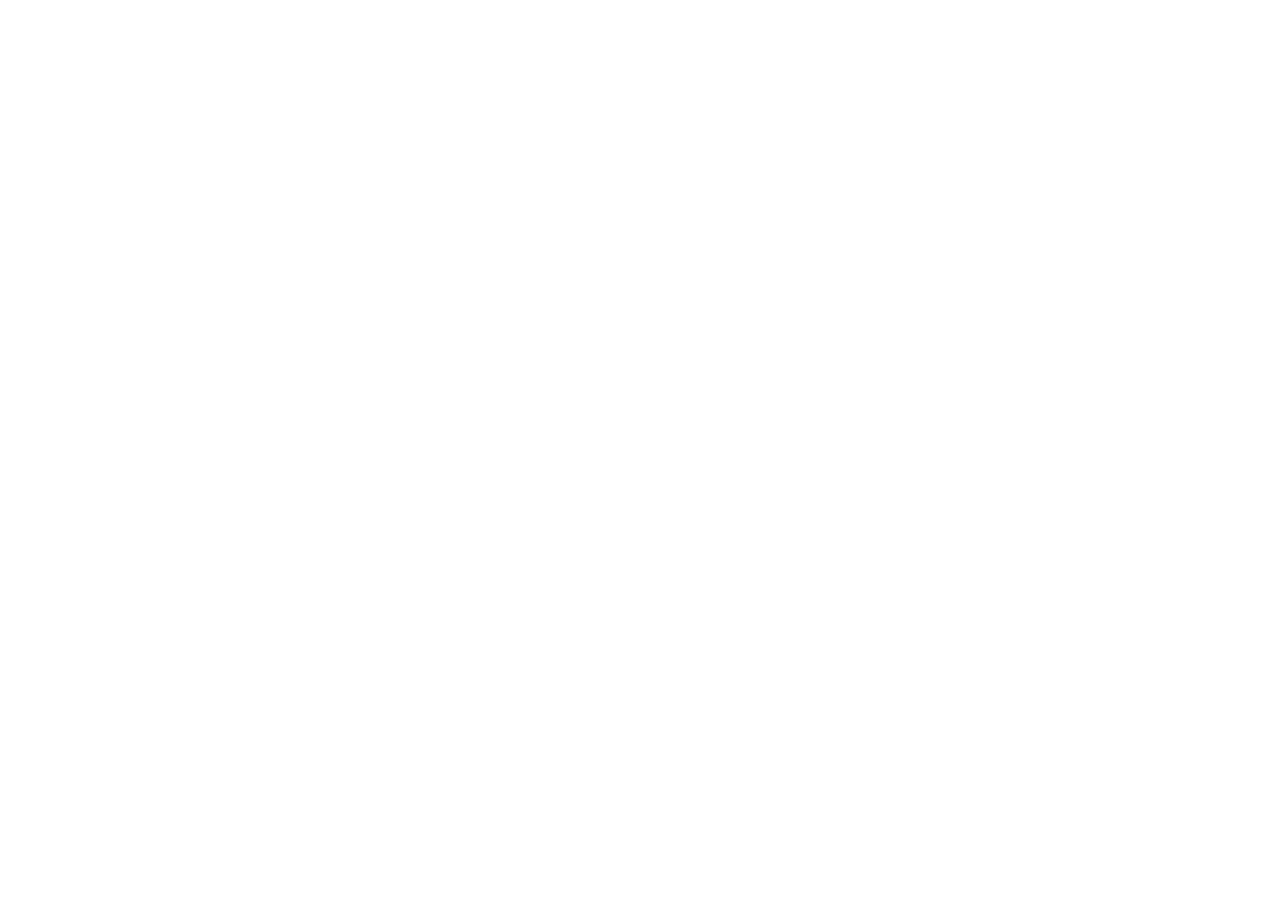
==== 11\15/index.html @ 50aed382 "new commit" ====
<!DOCTYPE html>
<html lang="en">
<head>
    <meta charset="UTF-8">
    <meta name="viewport" content="width=device-width, initial-scale=1.0">
    <title>Document</title>
</head>
<body>
    
</body>
</html>
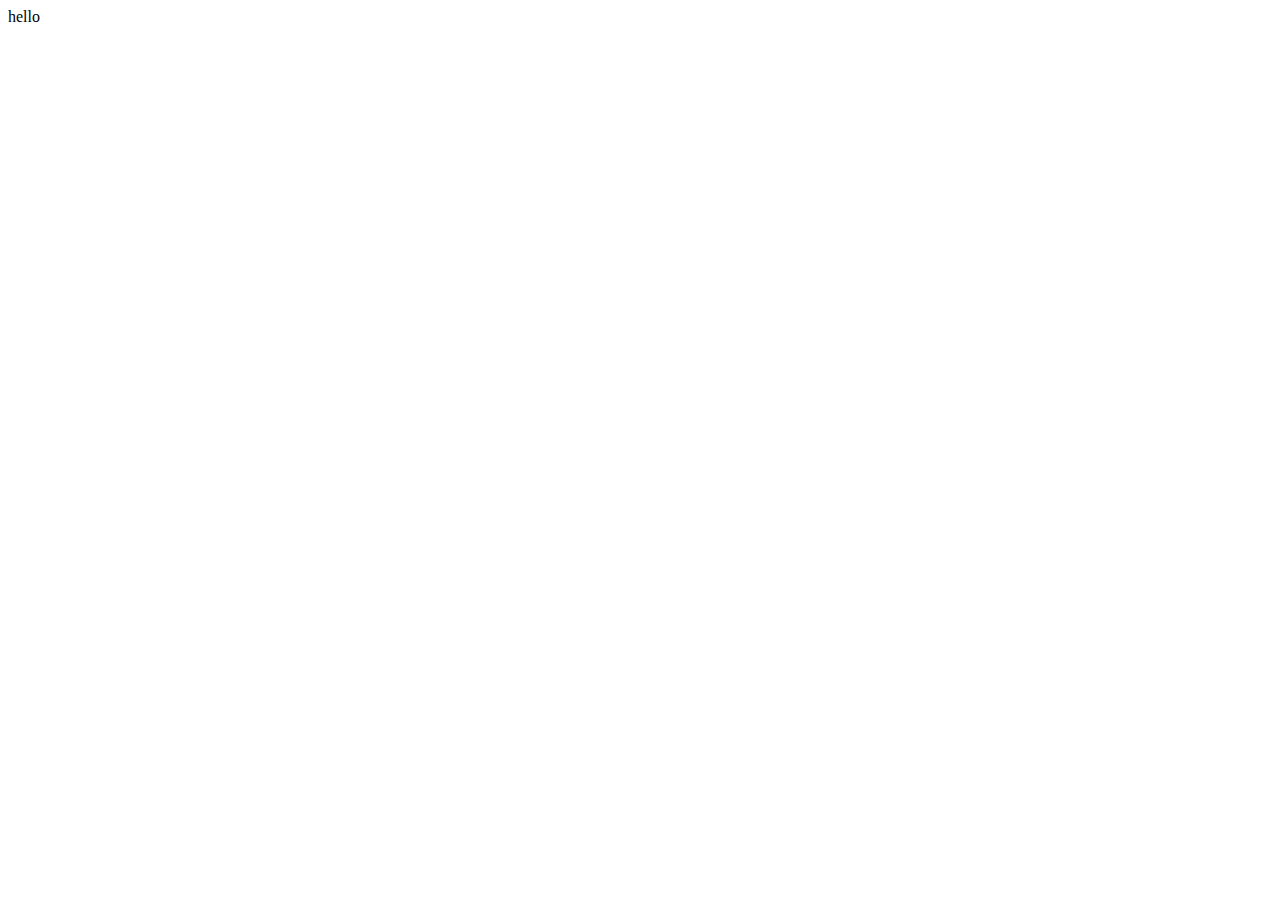
==== commit 2ff4b88e: "hello" ====
--- a/11\15/index.html
+++ b/11\15/index.html
@@ -6,6 +6,7 @@
     <title>Document</title>
 </head>
 <body>
-    
+    <div> hello
+    </div>
 </body>
 </html>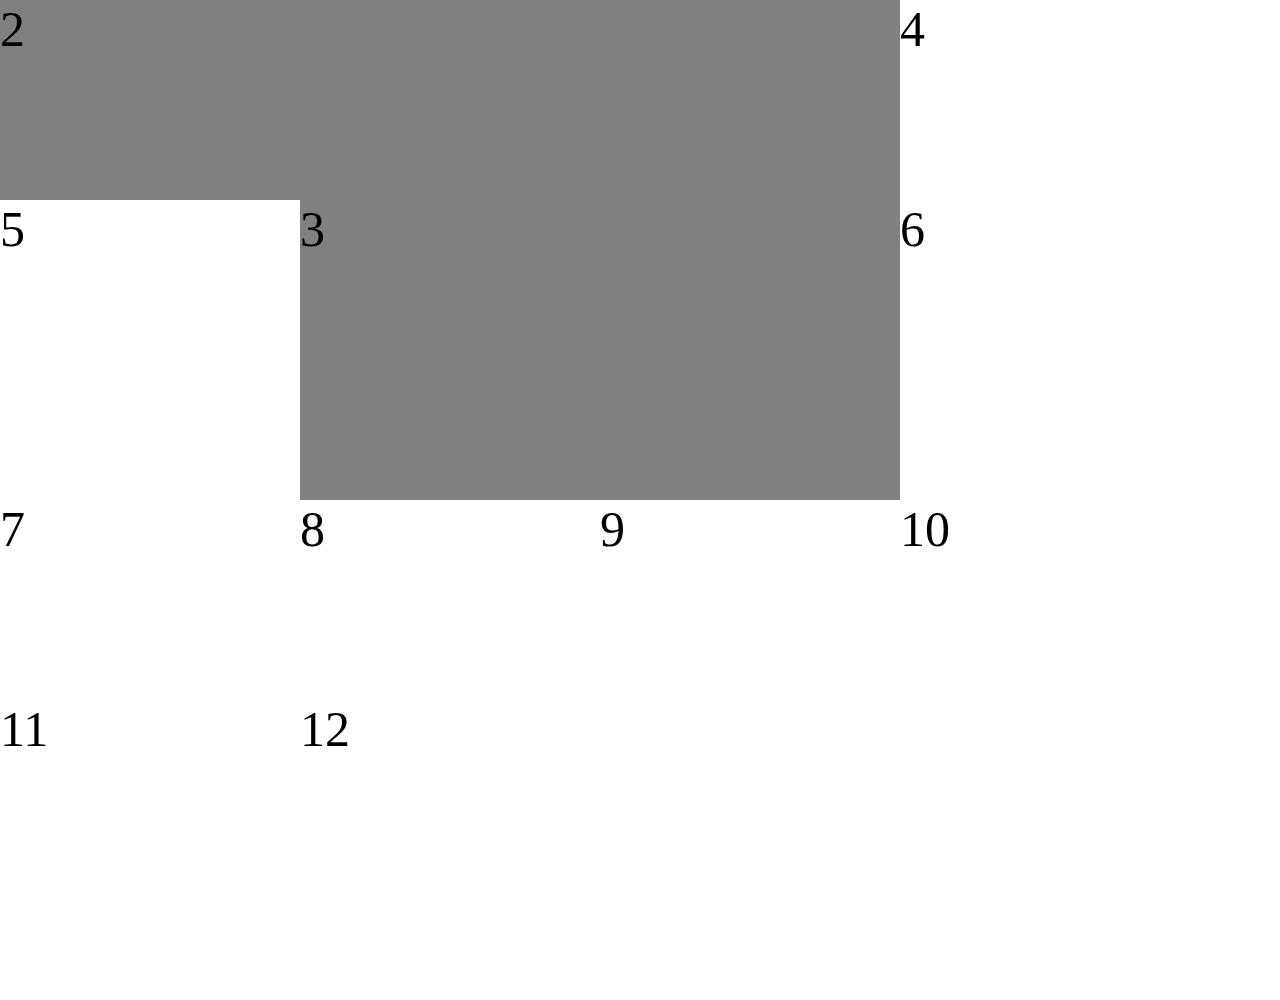
==== commit 8a3703e2: "grid" ====
--- a/11\15/index.html
+++ b/11\15/index.html
@@ -4,9 +4,23 @@
     <meta charset="UTF-8">
     <meta name="viewport" content="width=device-width, initial-scale=1.0">
     <title>Document</title>
+    <link rel="stylesheet" href="./style.css"/>
 </head>
 <body>
-    <div> hello
+    <div class="grid">
+        <div class="item">1</div>
+        <div class="item">2</div>
+        <div class="item">3</div>
+        <div class="item">4</div>
+        <div class="item">5</div>
+        <div class="item">6</div>
+        <div class="item">7</div>
+        <div class="item">8</div>
+        <div class="item">9</div>
+        <div class="item">10</div>
+        <div class="item">11</div>
+        <div class="item">12</div>
     </div>
+ 
 </body>
 </html>--- a/11\15/style.css
+++ b/11\15/style.css
@@ -0,0 +1,36 @@
+* {
+    margin: 0;
+}
+.grid{
+    display: grid;
+    grid-template-columns: 300px 300px 300px 300px;
+    grid-template-rows: 200px 300px 200px 300px;
+}
+.item{
+    font-size: 50px;
+}
+.item:nth-child(1) {
+    grid-column: 1/2;
+    grid-row: 1/2;
+    background-color: white;
+}
+.item:nth-child(2) {
+    grid-column: 1/4;
+    grid-row: 1/2;
+    background-color: grey;
+}
+.item:nth-child(3) {
+    grid-column: 2/4;
+    grid-row: 2/2;
+    background-color: grey;
+}
+.item:nth-child(3) {
+    grid-column: 2/4;
+    grid-row: 2/2;
+    background-color: grey;
+}
+.item:nth-child(3) {
+    grid-column: 2/4;
+    grid-row: 2/2;
+    background-color: grey;
+}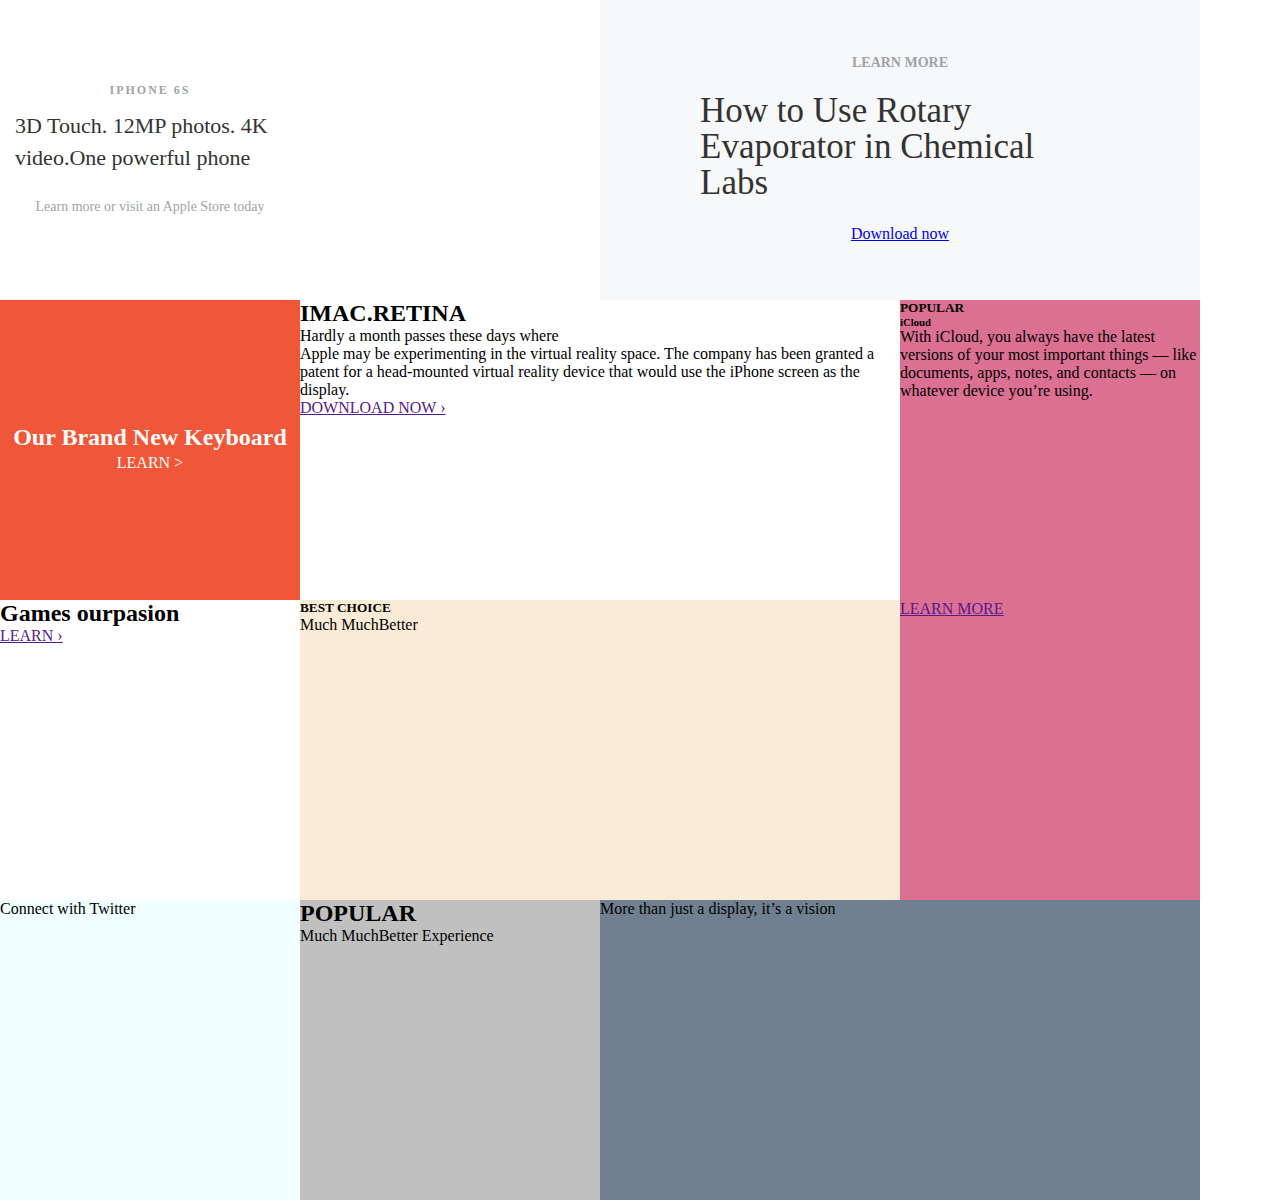
==== commit 9750e214: "16nd" ====
--- a/11\15/index.html
+++ b/11\15/index.html
@@ -1,26 +1,80 @@
 <!DOCTYPE html>
 <html lang="en">
-<head>
-    <meta charset="UTF-8">
-    <meta name="viewport" content="width=device-width, initial-scale=1.0">
+  <head>
+    <meta charset="UTF-8" />
+    <meta name="viewport" content="width=device-width, initial-scale=1.0" />
     <title>Document</title>
-    <link rel="stylesheet" href="./style.css"/>
-</head>
-<body>
+    <link rel="stylesheet" href="./style.css" />
+  </head>
+  <body>
     <div class="grid">
-        <div class="item">1</div>
-        <div class="item">2</div>
-        <div class="item">3</div>
-        <div class="item">4</div>
-        <div class="item">5</div>
-        <div class="item">6</div>
-        <div class="item">7</div>
-        <div class="item">8</div>
-        <div class="item">9</div>
-        <div class="item">10</div>
-        <div class="item">11</div>
-        <div class="item">12</div>
+      <div class="item-1">
+        <h3 class="text-1-1">Iphone 6s</h3>
+        <p class="text-1-2">
+          3D Touch. 12MP photos. 4K video.One powerful phone
+        </p>
+        <p class="text-1-3">Learn more or visit an Apple Store today</p>
+      </div>
+      <div class="item-12">
+        <img
+          class="img-1"
+          src="https://uploads-ssl.webflow.com/5bc242f45a5ed923b1704210/5bc2f42d9f9d5c2db96e7aa2_Img.png"
+          alt=""
+        />
+      </div>
+      <div class="item-2">
+        <h1 class="text-2-1">LEARN MORE</h1>
+        <p class="text-2-2">How to Use Rotary Evaporator in Chemical Labs</p>
+        <a href="text-2-3"> Download now</a>
+      </div>
+      <div class="item-3">
+        <div class="img-2">
+            <img src="https://uploads-ssl.webflow.com/5bc242f45a5ed923b1704210/5bc2f42e5b2ebf1f70525e52_Keyboard.png" alt="">
+        </div>
+        <h2 class="text-3-1">Our Brand New Keyboard</h2>
+        <p class="text-3-2">LEARN ></p>
+        
+      </div>
+      <div class="item-4">
+        <h2>IMAC.RETINA</h2>
+        <p>Hardly a month passes these days where</p>
+        <p>
+          Apple may be experimenting in the virtual reality space. The company
+          has been granted a patent for a head-mounted virtual reality device
+          that would use the iPhone screen as the display.
+        </p>
+        <a href="">DOWNLOAD NOW ›</a>
+      </div>
+      <div class="item-5">
+        <h5>POPULAR</h5>
+        <h6>iCloud</h6>
+        <p>
+          With iCloud, you always have the latest versions of your most
+          important things — like documents, apps, notes, and contacts — on
+          whatever device you’re using.
+        </p>
+      </div>
+      <div class="item-6">
+        <h2>Games ourpasion</h2>
+        <a href="">LEARN ›</a>
+      </div>
+      <div class="item-7">
+        <h5>BEST CHOICE</h5>
+        <p>Much MuchBetter</p>
+      </div>
+      <div class="item-8">
+        <a href="">LEARN MORE</a>
+      </div>
+      <div class="item-9">
+        <p>Connect with Twitter</p>
+      </div>
+      <div class="item-10">
+        <h2>POPULAR</h2>
+        <p>Much MuchBetter Experience</p>
+      </div>
+      <div class="item-11">
+        <p>More than just a display, it’s a vision</p>
+      </div>
     </div>
- 
-</body>
-</html>+  </body>
+</html>
--- a/11\15/style.css
+++ b/11\15/style.css
@@ -1,36 +1,143 @@
 * {
-    margin: 0;
+  margin: 0;
 }
-.grid{
-    display: grid;
-    grid-template-columns: 300px 300px 300px 300px;
-    grid-template-rows: 200px 300px 200px 300px;
+
+.grid {
+  display: grid;
+  grid-template-columns: 300px 300px 300px 300px;
+  grid-template-rows: 300px 300px 300px 300px;
 }
-.item{
-    font-size: 50px;
+.item-1 {
+  font-size: 14px;
+  display: flex;
+  line-height: 26px;
+  flex-direction: column;
+  justify-content: center;
+  align-items: center;
+  padding-left: 5%;
+  padding-right: 5%;
+  box-sizing: border-box;
 }
-.item:nth-child(1) {
+.text-1-1 {
+  display: block;
+  color: #9fa3a7;
+  font-size: 12px;
+  line-height: 20px;
+  font-weight: 700;
+  letter-spacing: 2px;
+  text-transform: uppercase;
+}
+.text-1-2 {
+  margin-top: 10px;
+  margin-bottom: 20px;
+  font-size: 22px;
+  line-height: 32px;
+  font-weight: 400;
+  color: #333;
+}
+.text-1-3 {
+  color: #9fa3a7;
+  line-height: 26px;
+  font-size: 14px;
+}
+.img-1 {
+  display: flex;
+  justify-content: center;
+  width: 250px;
+}
+
+.item-1 {
+  grid-column: 1/2;
+  background-color: #fff;
+}
+.item-12 {
+  grid-column: 2/3;
+  grid-row: 1/2;
+  background-color: #fff;
+}
+.item-2 {
+  grid-column: 3/5;
+  grid-row: 1/2;
+  background-color: #f7f8f9;
+
+  display: flex;
+  flex-direction: column;
+  justify-content: center;
+  align-items: center;
+  line-height: 26px;
+  gap: 20px;
+}
+.text-2-1{
+    color: #9fa3a7;
+    line-height: 26px;
+    font-size: 14px;
+    line-height: 20px;
+}
+.text-2-2{
+    font-size: 35px;
+    color: #333;
+    line-height: 36px;
+    margin-left: 100px;
+    margin-right: 100px;
+}
+.text-2-3{
+    font-size: 14px;
+    color: aqua;
+}
+.item-3 {
     grid-column: 1/2;
-    grid-row: 1/2;
-    background-color: white;
+  grid-row: 2/3;
+
+  background-color: #f05638;
+  display: flex;
+  flex-direction: column;
+  justify-content: center;
+  text-align: center;
+  color: #fffbfb;
+    line-height: 26px;
 }
-.item:nth-child(2) {
-    grid-column: 1/4;
-    grid-row: 1/2;
-    background-color: grey;
+.item-3-1{
+    font-size: 14px;
+    font-style: bold;
+    line-height: 20px;
 }
-.item:nth-child(3) {
-    grid-column: 2/4;
-    grid-row: 2/2;
-    background-color: grey;
+.img-2{
+    display: flex;
+    justify-content: center;
+   max-width: 50%;
 }
-.item:nth-child(3) {
-    grid-column: 2/4;
-    grid-row: 2/2;
-    background-color: grey;
+.item-3-2{
+    color: yellow;
 }
-.item:nth-child(3) {
-    grid-column: 2/4;
-    grid-row: 2/2;
-    background-color: grey;
-}+.item-4 {
+  grid-column: 2/4;
+  background-color: white;
+}
+.item-5 {
+  grid-column: 4/5;
+  background-color: palevioletred;
+}
+.item-6 {
+  grid-row: 3/4;
+  background-color: white;
+}
+.item-7 {
+  grid-column: 2/4;
+  background-color: antiquewhite;
+}
+.item-8 {
+  grid-column: 4/4;
+  background-color: palevioletred;
+}
+.item-9 {
+  grid-column: 1/1;
+  background-color: azure;
+}
+.item-10 {
+  grid-column: 2/2;
+  background-color: silver;
+}
+.item-11 {
+  grid-column: 3/5;
+  background-color: slategray;
+}
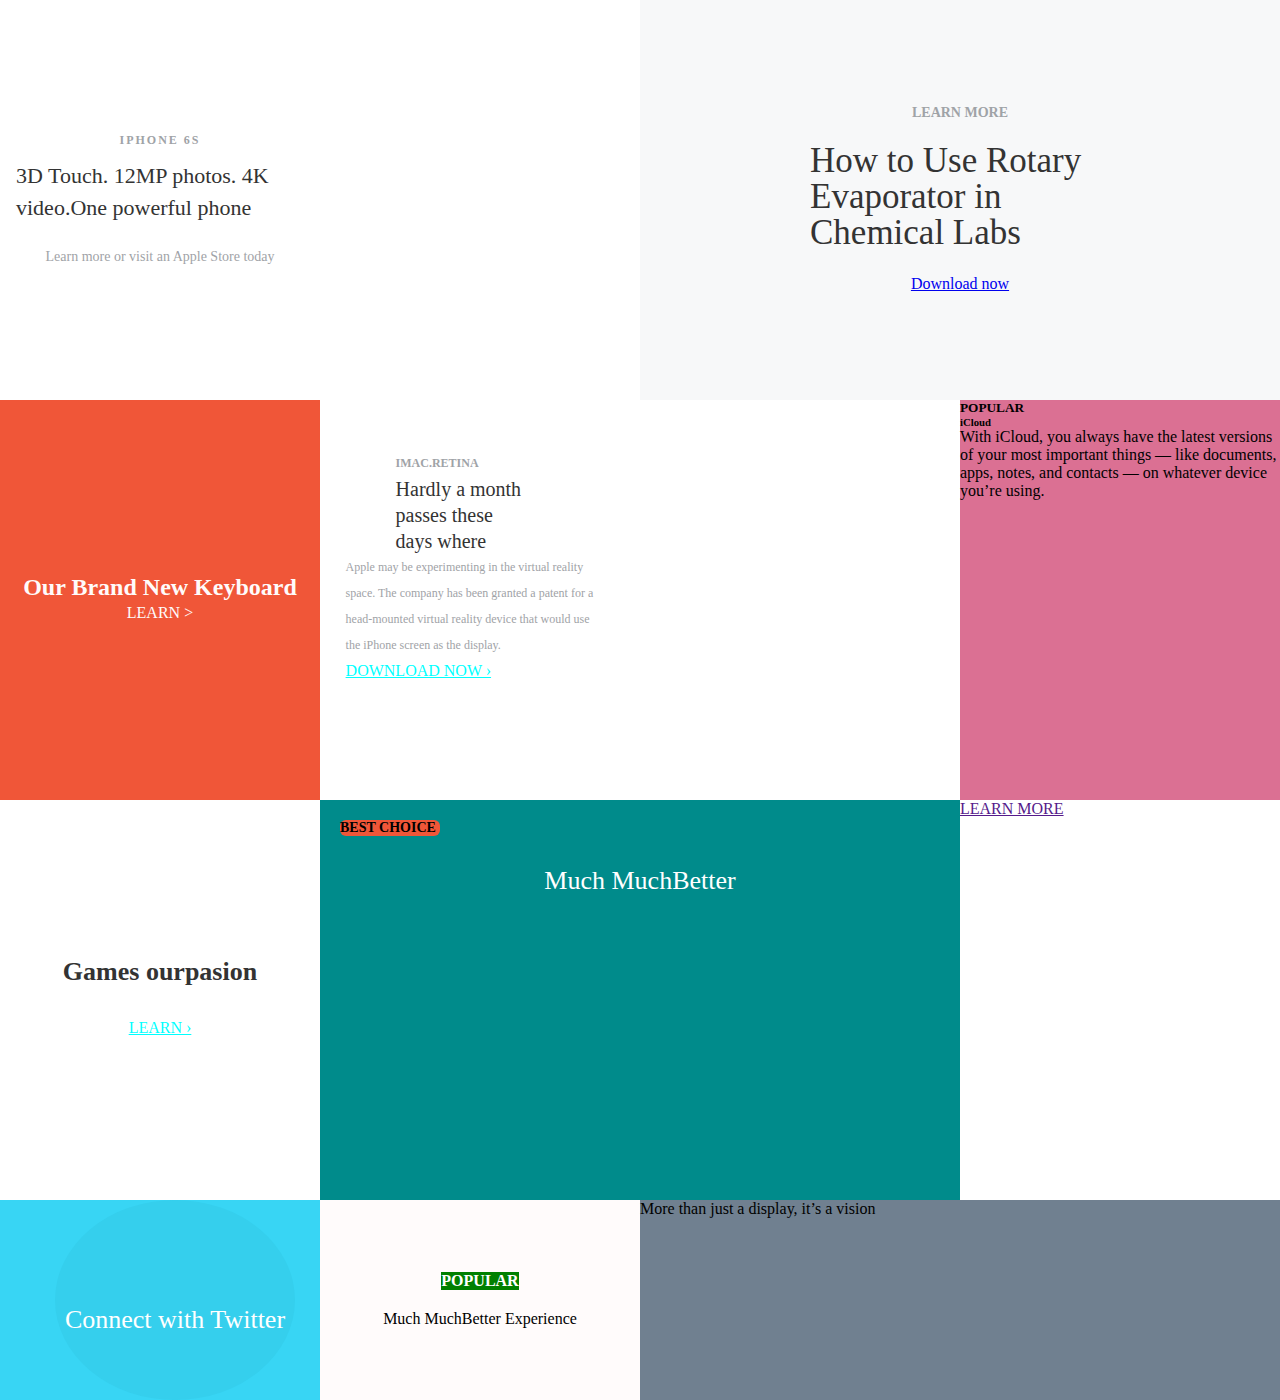
==== commit d022ed37: "11/17" ====
--- a/11\15/index.html
+++ b/11\15/index.html
@@ -28,22 +28,30 @@
         <a href="text-2-3"> Download now</a>
       </div>
       <div class="item-3">
-        <div class="img-2">
-            <img src="https://uploads-ssl.webflow.com/5bc242f45a5ed923b1704210/5bc2f42e5b2ebf1f70525e52_Keyboard.png" alt="">
-        </div>
+        <img
+          class="item-3-3"
+          src="https://uploads-ssl.webflow.com/5bc242f45a5ed923b1704210/5bc2f42e5b2ebf1f70525e52_Keyboard.png"
+          alt=""
+        />
         <h2 class="text-3-1">Our Brand New Keyboard</h2>
         <p class="text-3-2">LEARN ></p>
-        
       </div>
       <div class="item-4">
-        <h2>IMAC.RETINA</h2>
-        <p>Hardly a month passes these days where</p>
-        <p>
-          Apple may be experimenting in the virtual reality space. The company
-          has been granted a patent for a head-mounted virtual reality device
-          that would use the iPhone screen as the display.
-        </p>
-        <a href="">DOWNLOAD NOW ›</a>
+        <h2 class="item-4-1">IMAC.RETINA</h2>
+        <p class="item-4-2">Hardly a month passes these days where</p>
+        <img
+          class="item-4-3"
+          src="https://uploads-ssl.webflow.com/5bc242f45a5ed923b1704210/5bc4451fac429126a5d9f264_Macintosh-p-500.png"
+          alt=""
+        />
+        <div class="item-4-4">
+          <p class="item-4-5">
+            Apple may be experimenting in the virtual reality space. The company
+            has been granted a patent for a head-mounted virtual reality device
+            that would use the iPhone screen as the display.
+          </p>
+          <a class="item-4-6" href="">DOWNLOAD NOW ›</a>
+        </div>
       </div>
       <div class="item-5">
         <h5>POPULAR</h5>
@@ -55,22 +63,27 @@
         </p>
       </div>
       <div class="item-6">
-        <h2>Games ourpasion</h2>
-        <a href="">LEARN ›</a>
+        <img class="item-6-1" src="https://uploads-ssl.webflow.com/5bc242f45a5ed923b1704210/5bc2f42dccad941a506d145c_Controller.png" alt="">
+        <h2 class="item-6-2">Games ourpasion</h2>
+        <a class="item-6-3" href="">LEARN ›</a>
       </div>
       <div class="item-7">
-        <h5>BEST CHOICE</h5>
-        <p>Much MuchBetter</p>
+        <h5 class="item-7-1">BEST CHOICE</h5>
+        <p class="item-7-2">Much MuchBetter</p>
+        <img class="item-7-3" src="https://uploads-ssl.webflow.com/5bc242f45a5ed923b1704210/5bc2e078ccad94811f6d0da3_iPad%20Pro.png" alt="">
       </div>
       <div class="item-8">
         <a href="">LEARN MORE</a>
       </div>
       <div class="item-9">
-        <p>Connect with Twitter</p>
+        <div class="item-9-1">
+        <img class="item-9-2" src="https://uploads-ssl.webflow.com/5bc242f45a5ed923b1704210/5bc2f42dac429123bdd925dc_twitter.png" alt="">
+        <p class="item-9-3">Connect with Twitter</p>
+      </div>
       </div>
       <div class="item-10">
-        <h2>POPULAR</h2>
-        <p>Much MuchBetter Experience</p>
+        <h2 class="item-10-1">POPULAR</h2>
+        <p class="item-10-2">Much MuchBetter Experience</p>
       </div>
       <div class="item-11">
         <p>More than just a display, it’s a vision</p>
--- a/11\15/style.css
+++ b/11\15/style.css
@@ -4,8 +4,8 @@
 
 .grid {
   display: grid;
-  grid-template-columns: 300px 300px 300px 300px;
-  grid-template-rows: 300px 300px 300px 300px;
+  grid-template-columns: repeat(4, 1fr);
+  grid-template-rows: 400px 400px 400px 200px;
 }
 .item-1 {
   font-size: 14px;
@@ -59,7 +59,6 @@
   grid-column: 3/5;
   grid-row: 1/2;
   background-color: #f7f8f9;
-
   display: flex;
   flex-direction: column;
   justify-content: center;
@@ -67,25 +66,26 @@
   line-height: 26px;
   gap: 20px;
 }
-.text-2-1{
-    color: #9fa3a7;
-    line-height: 26px;
-    font-size: 14px;
-    line-height: 20px;
-}
-.text-2-2{
-    font-size: 35px;
-    color: #333;
-    line-height: 36px;
-    margin-left: 100px;
-    margin-right: 100px;
-}
-.text-2-3{
-    font-size: 14px;
-    color: aqua;
+.text-2-1 {
+  color: #9fa3a7;
+  line-height: 26px;
+  font-size: 14px;
+  line-height: 20px;
+}
+.text-2-2 {
+  font-size: 35px;
+  color: #333;
+  line-height: 36px;
+  margin-left: 100px;
+  margin-right: 100px;
+  width: 300px;
+}
+.text-2-3 {
+  font-size: 14px;
+  color: aqua;
 }
 .item-3 {
-    grid-column: 1/2;
+  grid-column: 1/2;
   grid-row: 2/3;
 
   background-color: #f05638;
@@ -94,48 +94,182 @@
   justify-content: center;
   text-align: center;
   color: #fffbfb;
-    line-height: 26px;
-}
-.item-3-1{
-    font-size: 14px;
-    font-style: bold;
-    line-height: 20px;
-}
-.img-2{
-    display: flex;
-    justify-content: center;
-   max-width: 50%;
-}
-.item-3-2{
-    color: yellow;
+  line-height: 26px;
+}
+.item-3-1 {
+  font-size: 14px;
+  font-style: bold;
+  line-height: 20px;
+}
+.item-3-3 {
+  max-width: 80%;
+}
+.item-3-2 {
+  color: yellow;
 }
 .item-4 {
   grid-column: 2/4;
   background-color: white;
-}
+
+  padding-right: 4%;
+  padding-left: 4%;
+  line-height: 26px;
+}
+.item-4-1 {
+  font-size: 12px;
+  color: #9fa3a7;
+  line-height: 26px;
+  padding-top: 50px;
+  padding-left: 50px;
+  display: flex;
+  justify-content: flex-start;
+  align-items: center;
+}
+.item-4-2 {
+  font-size: 20px;
+  color: #333;
+  line-height: 26px;
+
+  padding-left: 50px;
+  padding-right: 400px;
+
+  display: flex;
+  justify-content: flex-start;
+  align-items: center;
+}
+.item-4-3 {
+  width: 50%;
+  display: flex;
+
+  position: relative;
+  top: 20px;
+  right: 130px;
+}
+.item-4-4 {
+  display: inline-block;
+  background-color: white;
+  justify-content: space-around;
+  align-items: center;
+}
+.item-4-5 {
+  font-size: 12px;
+  color: #9fa3a7;
+  width: 250px;
+}
+.item-4-6 {
+  font-size: 16px;
+  color: aqua;
+}
+
 .item-5 {
   grid-column: 4/5;
+  grid-column: 4/4;
   background-color: palevioletred;
 }
 .item-6 {
   grid-row: 3/4;
   background-color: white;
+
+  display: flex;
+  flex-direction: column;
+  justify-content: center;
+  text-align: center;
+  color: #fffbfb;
+  line-height: 26px;
+}
+.item-6-1 {
+  width: 70%;
+  display: flex;
+  justify-content: center;
+}
+.item-6-2 {
+  font-size: 26px;
+  color: #333;
+}
+.item-6-3 {
+  font-size: 16px;
+  color: aqua;
+  padding-top: 30px;
 }
 .item-7 {
   grid-column: 2/4;
-  background-color: antiquewhite;
-}
-.item-8 {
-  grid-column: 4/4;
-  background-color: palevioletred;
+  background-color: darkcyan;
+}
+.item-7-1 {
+  font-size: 14px;
+  columns: #fff;
+  border: 2px;
+  border-radius: 6px;
+  width: 100px;
+  background-color: #f05638;
+  margin-top: 20px;
+  margin-left: 20px;
+}
+.item-7-2 {
+  font-size: 26px;
+  color: #fff;
+  display: flex;
+  justify-content: center;
+  margin-top: 30px;
+}
+.item-7-3 {
+  width: 800px;
+
+  display: flex;
+  justify-content: center;
+  margin-top: 20px;
+  margin-right: 100px;
+  
 }
 .item-9 {
   grid-column: 1/1;
-  background-color: azure;
+  color: #38d5f4;
+  background-color: #38d5f4;
+
+  display: flex;
+  flex-direction: column;
+  justify-content: center;
+  align-items: center;
+  gap: 10px;
+
+  padding-left: 30px;
+}
+.item-9-1 {
+  display: flex;
+  width: 240px;
+  height: 240px;
+  flex-direction: column;
+  justify-content: center;
+  align-items: center;
+  border-radius: 50%;
+  background-color: #35cfed;
+}
+.item-9-2 {
+  width: 20%;
+  display: flex;
+  justify-content: center;
+  margin: 20px;
+}
+.item-9-3 {
+  font-size: 26px;
+  color: #fff;
+  text-align: center;
 }
 .item-10 {
   grid-column: 2/2;
-  background-color: silver;
+  background-color: #fffbfb;
+
+  display: flex;
+  flex-direction: column;
+  justify-content: center;
+  align-items: center;
+  gap: 20px;
+}
+.item-10-1 {
+  font-size: 16px;
+  color: #fff;
+  background-color: green;
+  border: 5%;
 }
 .item-11 {
   grid-column: 3/5;
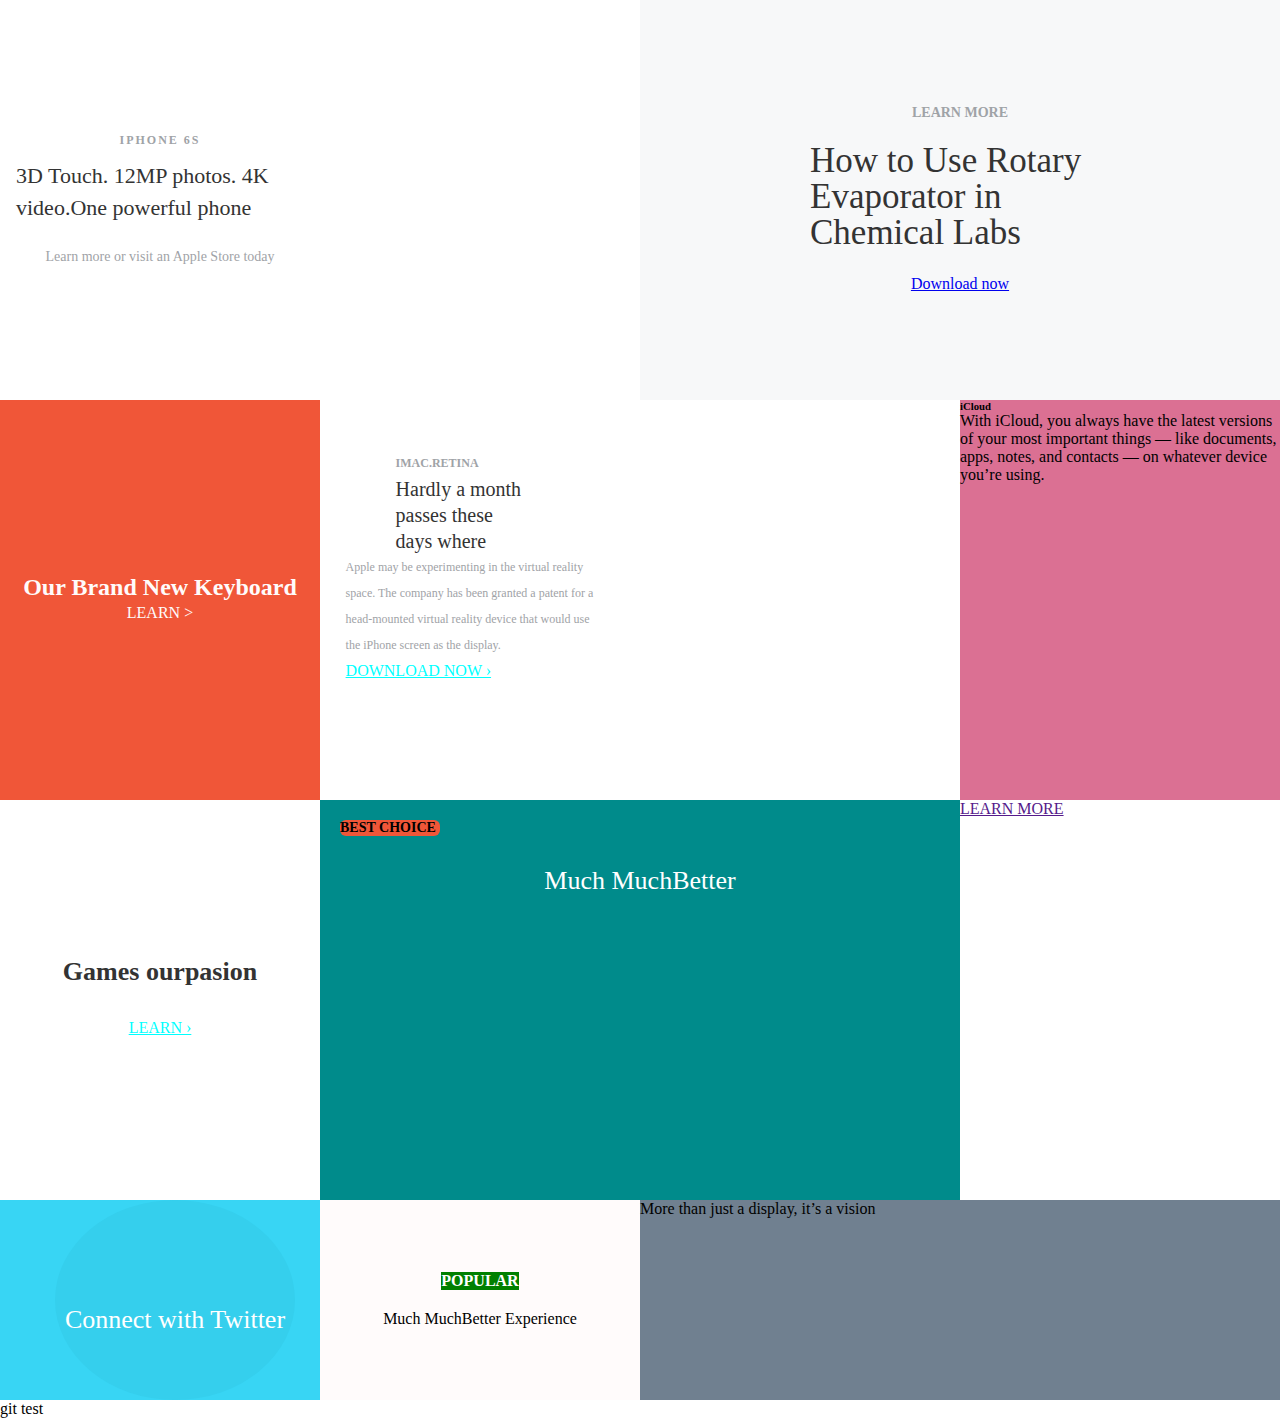
==== commit 89eaae93: "git test" ====
--- a/11\15/index.html
+++ b/11\15/index.html
@@ -54,7 +54,6 @@
         </div>
       </div>
       <div class="item-5">
-        <h5>POPULAR</h5>
         <h6>iCloud</h6>
         <p>
           With iCloud, you always have the latest versions of your most
@@ -88,6 +87,8 @@
       <div class="item-11">
         <p>More than just a display, it’s a vision</p>
       </div>
+
+      <div class="test">git test</div>
     </div>
   </body>
 </html>
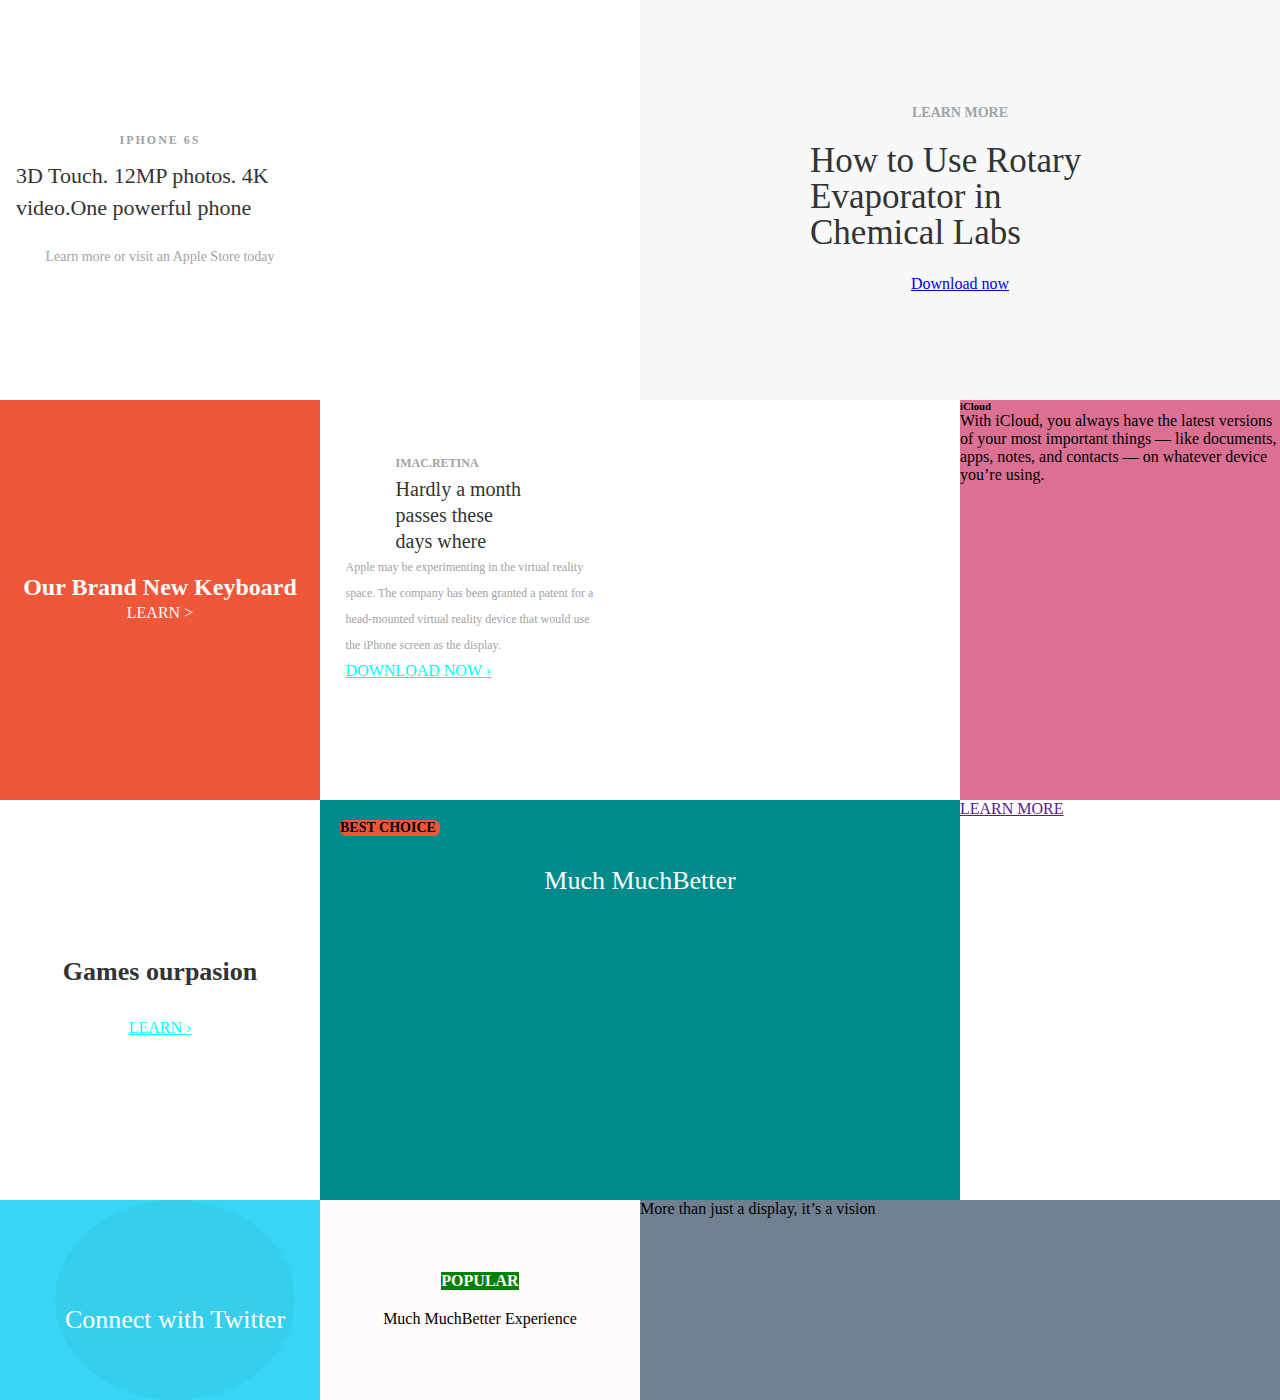
==== commit bce1f2b3: "11/29" ====
--- a/11\15/index.html
+++ b/11\15/index.html
@@ -87,8 +87,6 @@
       <div class="item-11">
         <p>More than just a display, it’s a vision</p>
       </div>
-
-      <div class="test">git test</div>
     </div>
   </body>
 </html>
--- a/11\15/style.css
+++ b/11\15/style.css
@@ -1,6 +1,7 @@
 * {
   margin: 0;
 }
+/* 8commend bichlee */
 
 .grid {
   display: grid;
